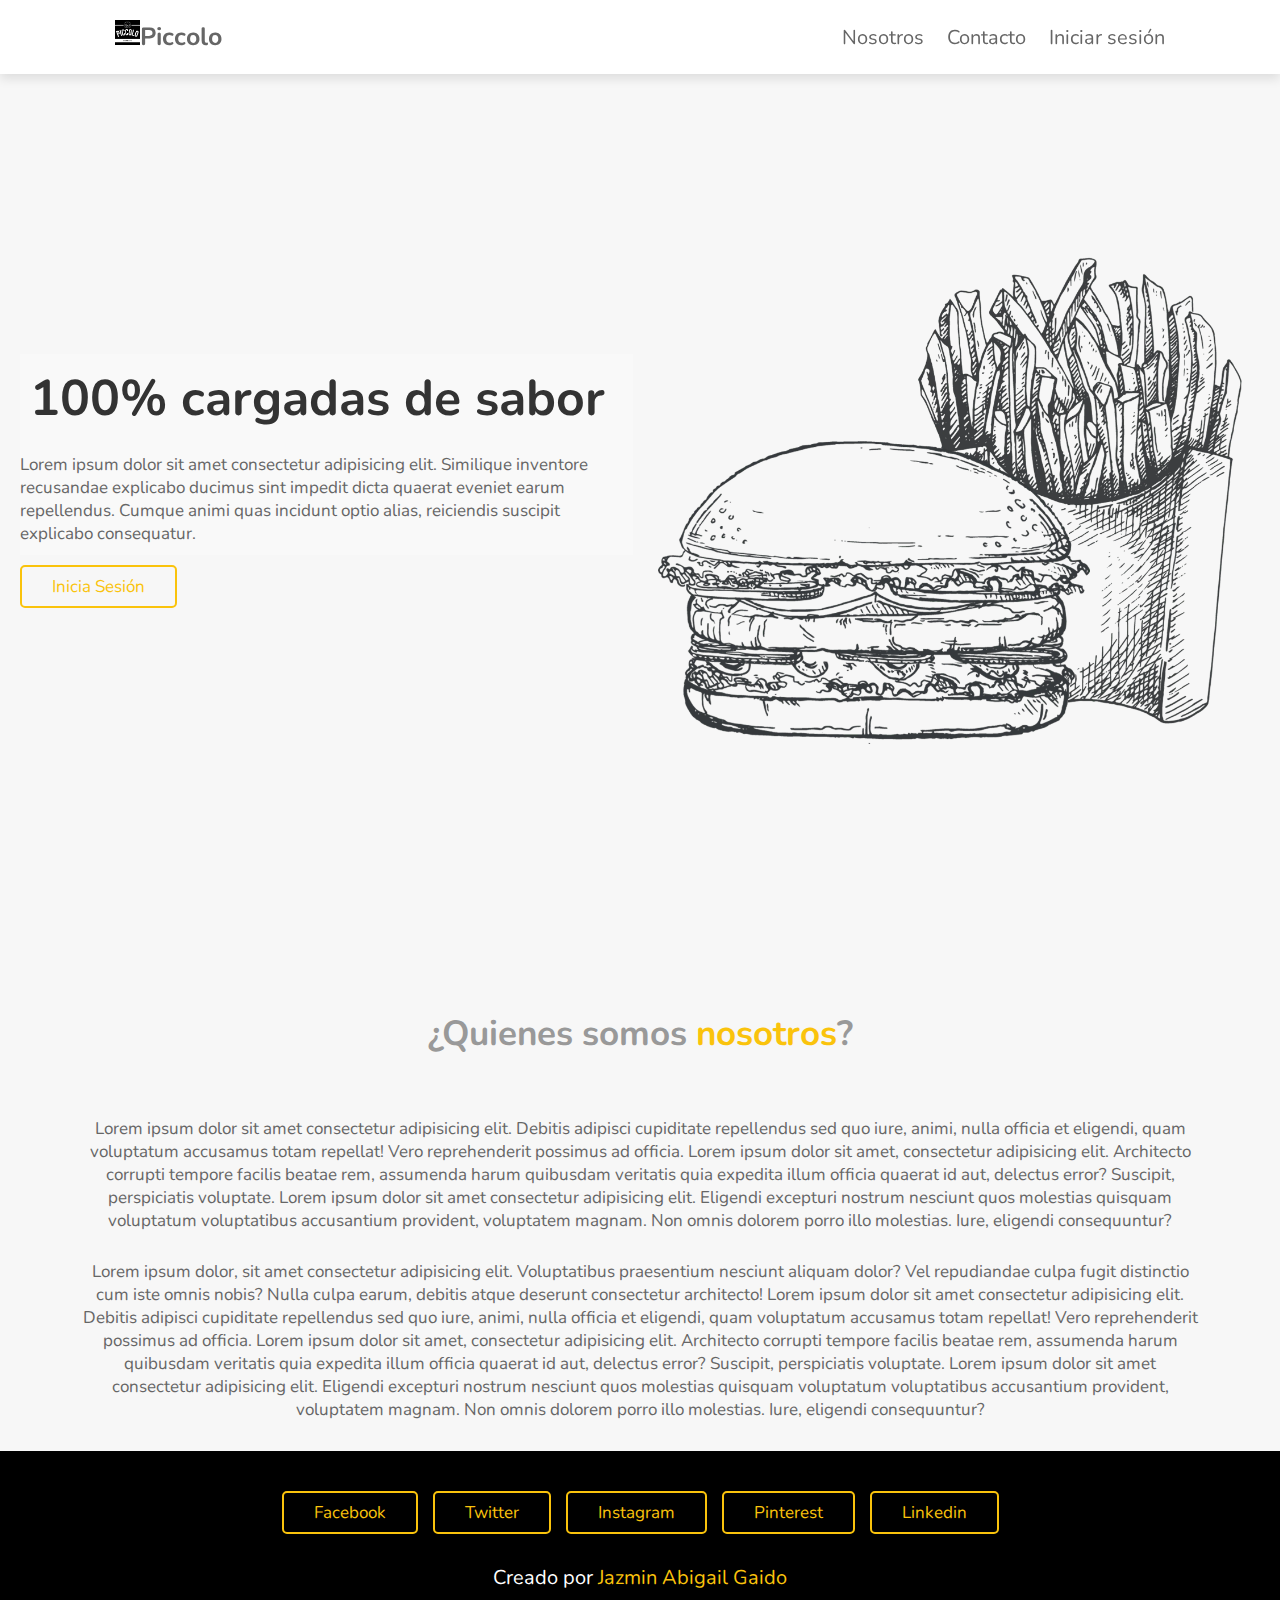
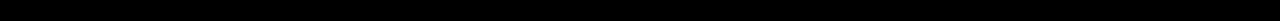
==== html/index.html @ f8376cf6 "Primer Commit" ====
<!DOCTYPE html>
<html lang="en">
<head>
    <meta charset="UTF-8">
    <title>Piccolo Burgers</title>
    <link rel="stylesheet" href="https://cdnjs.cloudflare.com/ajax/libs/font-awesome/6.4.2/css/all.min.css">
    <link rel="stylesheet" href="../css/style.css">
    <link rel="stylesheet" href="https://fonts.googleapis.com/css2?family=Nunito:wght@300;400;600;700&display=swap">    
</head>
<body>
    <header>
        <a href="../html/index.html" class="logo"><img src="../imgs/image.webp" alt="icono piccolo">Piccolo</a>
        <div id="menu-bar" class="fas fa-bars"></div>
        <nav class="navbar">
            <a href="#nosotros">Nosotros</a>
            <a href="#contacto">Contacto</a>
            <a href="../html/loginregister.html" id="login">Iniciar sesión</a>
        </nav>
    </header>

    <section class="home" id="home">
        <div class="content">
            <h3>100% cargadas de sabor</h3>
            <p>Lorem ipsum dolor sit amet consectetur adipisicing elit. Similique inventore recusandae explicabo ducimus sint impedit dicta quaerat eveniet earum repellendus. Cumque animi quas incidunt optio alias, reiciendis suscipit explicabo consequatur.</p>
            <a href="../html/loginregister.html" class="btn">Inicia Sesión</a>
        </div>
        <div class="image">
            <img src="../imgs/bgburger.webp" alt="">
        </div>
    </section>

    <section class="nosotros" id="nosotros">
        <h1 class="heading"> ¿Quienes somos <span>nosotros</span>?</h1>
        <p>Lorem ipsum dolor sit amet consectetur adipisicing elit. Debitis adipisci cupiditate repellendus sed quo iure, animi, nulla officia et eligendi, quam voluptatum accusamus totam repellat! Vero reprehenderit possimus ad officia. Lorem ipsum dolor sit amet, consectetur adipisicing elit. Architecto corrupti tempore facilis beatae rem, assumenda harum quibusdam veritatis quia expedita illum officia quaerat id aut, delectus error? Suscipit, perspiciatis voluptate. Lorem ipsum dolor sit amet consectetur adipisicing elit. Eligendi excepturi nostrum nesciunt quos molestias quisquam voluptatum voluptatibus accusantium provident, voluptatem magnam. Non omnis dolorem porro illo molestias. Iure, eligendi consequuntur?</p>
        <br><br>
        <p>Lorem ipsum dolor, sit amet consectetur adipisicing elit. Voluptatibus praesentium nesciunt aliquam dolor? Vel repudiandae culpa fugit distinctio cum iste omnis nobis? Nulla culpa earum, debitis atque deserunt consectetur architecto! Lorem ipsum dolor sit amet consectetur adipisicing elit. Debitis adipisci cupiditate repellendus sed quo iure, animi, nulla officia et eligendi, quam voluptatum accusamus totam repellat! Vero reprehenderit possimus ad officia. Lorem ipsum dolor sit amet, consectetur adipisicing elit. Architecto corrupti tempore facilis beatae rem, assumenda harum quibusdam veritatis quia expedita illum officia quaerat id aut, delectus error? Suscipit, perspiciatis voluptate. Lorem ipsum dolor sit amet consectetur adipisicing elit. Eligendi excepturi nostrum nesciunt quos molestias quisquam voluptatum voluptatibus accusantium provident, voluptatem magnam. Non omnis dolorem porro illo molestias. Iure, eligendi consequuntur?</p>
    </section>

    <footer class="footer" id="contacto">
        <section>
            <div class="share">
                <a href="#" class="btn">Facebook</a>
                <a href="#" class="btn">Twitter</a>
                <a href="#" class="btn">Instagram</a>
                <a href="#" class="btn">Pinterest</a>
                <a href="#" class="btn">Linkedin</a>
            </div>
            <h1 class="credit"> Creado por <span> Jazmin Abigail Gaido</h1>
        </section>
    </footer>

    <script src="../script.js"></script>
</body>
</html>
---- css/style.css ----
@import url('main.css');
@import url('navbar.css');
@import url('dropdown.css');
@import url('cards.css');
@import url('media.css');
@import url('forms.css');
@import url('buttons.css');
@import url('home.css');
@import url('section.css');
@import url('footer.css');
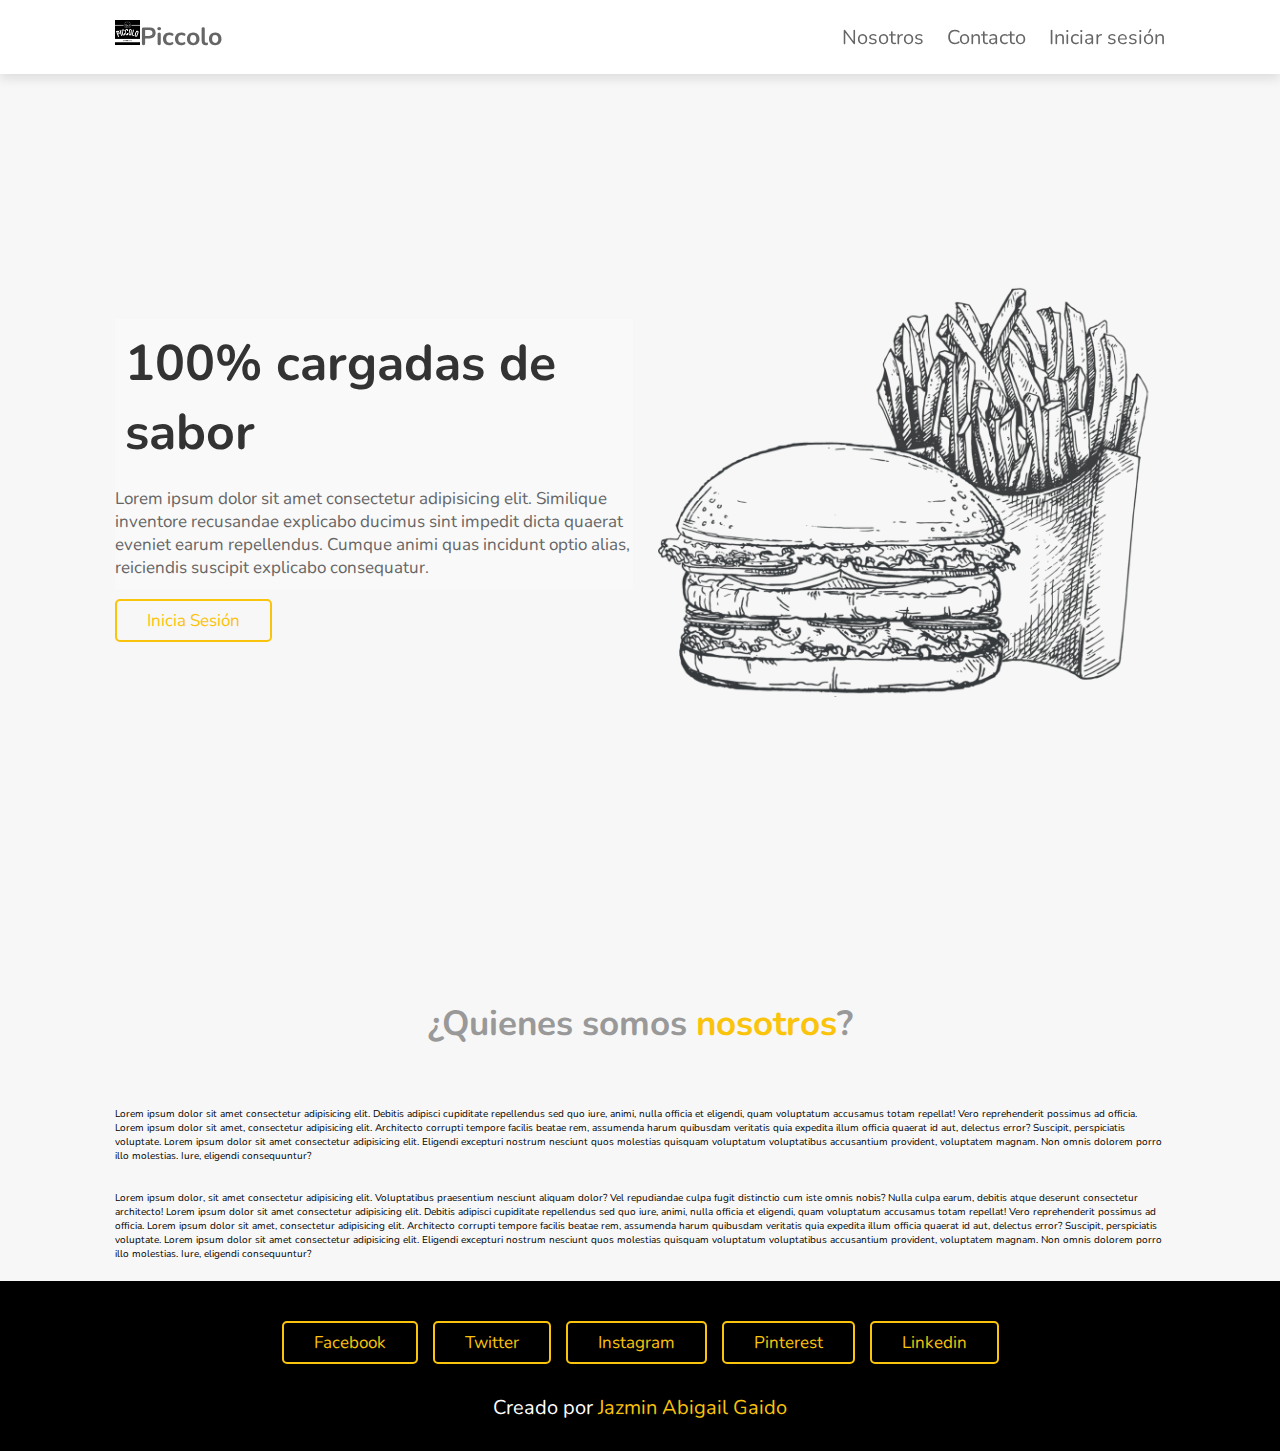
==== commit dc94fdf6: "nuevos cambios" ====
--- a/html/index.html
+++ b/html/index.html
@@ -4,13 +4,12 @@
     <meta charset="UTF-8">
     <title>Piccolo Burgers</title>
     <link rel="stylesheet" href="https://cdnjs.cloudflare.com/ajax/libs/font-awesome/6.4.2/css/all.min.css">
-    <link rel="stylesheet" href="../css/style.css">
+    <link rel="stylesheet" href="../scss/output.css">
     <link rel="stylesheet" href="https://fonts.googleapis.com/css2?family=Nunito:wght@300;400;600;700&display=swap">    
 </head>
 <body>
     <header>
         <a href="../html/index.html" class="logo"><img src="../imgs/image.webp" alt="icono piccolo">Piccolo</a>
-        <div id="menu-bar" class="fas fa-bars"></div>
         <nav class="navbar">
             <a href="#nosotros">Nosotros</a>
             <a href="#contacto">Contacto</a>
@@ -50,5 +49,6 @@
     </footer>
 
     <script src="../script.js"></script>
+    <script src="../indexStruct.js"></script>
 </body>
 </html>--- a/scss/output.css
+++ b/scss/output.css
@@ -0,0 +1,401 @@
+* {
+  font-family: "Nunito", sans-serif;
+  margin: 0;
+  padding: 0;
+  box-sizing: border-box;
+  outline: none;
+  border: none;
+  text-decoration: none;
+  transition: all 0.2s linear;
+}
+
+*::selection {
+  background: #FAC30C;
+  color: #fff;
+}
+
+html {
+  font-size: 62.5%;
+  overflow-x: hidden;
+  scroll-behavior: smooth;
+  scroll-padding-top: 6rem;
+}
+
+body {
+  background: #f7f7f7;
+}
+
+header {
+  position: fixed;
+  top: 0;
+  left: 0;
+  right: 0;
+  z-index: 1000;
+  display: flex;
+  align-items: center;
+  justify-content: space-between;
+  background-color: #fff;
+  padding: 2rem 9%;
+  box-shadow: 0 0.5rem 1rem rgba(0, 0, 0, 0.1);
+}
+header .logo {
+  font-size: 2.5rem;
+  font-weight: bolder;
+  color: #666;
+}
+header .logo img {
+  width: 2.5rem;
+  height: auto;
+}
+header .logo i {
+  padding-right: 0.5rem;
+  color: #FAC30C;
+}
+header .navbar a {
+  font-size: 2rem;
+  margin-left: 2rem;
+  color: #666;
+}
+header .navbar a:hover {
+  color: #FAC30C;
+}
+
+.dropdown {
+  position: relative;
+  display: inline-block;
+}
+.dropdown .dropdown-content {
+  display: none;
+  position: absolute;
+  background-color: #fff;
+  min-width: 160px;
+  box-shadow: 0 0.2rem 0.5rem rgba(0, 0, 0, 0.1);
+  z-index: 1;
+  left: 0;
+  padding: 0;
+  opacity: 0;
+  transform: translateY(-10px);
+  max-height: none;
+  overflow-y: visible;
+  transition: opacity 0.3s ease, transform 0.3s ease;
+}
+.dropdown .dropdown-content:hover {
+  display: block;
+  opacity: 1;
+  transform: translateY(0);
+}
+.dropdown .dropdown-content a {
+  padding: 1rem;
+  text-decoration: none;
+  color: #666;
+  display: block;
+  transition: color 0.3s;
+}
+.dropdown .dropdown-content a:hover {
+  color: #FAC30C;
+}
+
+.comidas .box-container {
+  display: grid;
+  grid-template-columns: repeat(auto-fit, 35rem);
+  align-items: flex-start;
+  justify-content: center;
+  gap: 1.5rem;
+}
+.comidas .box-container .box {
+  padding: 2rem;
+  background: #fff;
+  box-shadow: 0 0.5rem 1rem rgba(0, 0, 0, 0.1);
+  border: 0.1rem solid rgba(0, 0, 0, 0.3);
+  border-radius: 0.5rem;
+  text-align: center;
+  position: relative;
+}
+.comidas .box-container .box img {
+  height: 20rem;
+  object-fit: cover;
+  width: 100%;
+  border-radius: 0.5rem;
+}
+.comidas .box-container .box .price {
+  position: absolute;
+  top: 3rem;
+  left: 3rem;
+  background: #FAC30C;
+  color: #fff;
+  font-size: 2rem;
+  padding: 0.5rem 1rem;
+  border-radius: 0.5rem;
+}
+.comidas .box-container .box h3 {
+  color: #333;
+  font-size: 2.5rem;
+  padding-top: 1rem;
+}
+.comidas .box-container .box p {
+  color: #333;
+  font-size: 1.5rem;
+  padding-top: 1rem;
+}
+.comidas .box-container .box:hover {
+  background-color: #222;
+}
+.comidas .box-container .box:hover h3,
+.comidas .box-container .box:hover p {
+  color: #fff;
+}
+
+@media (max-width: 991px) {
+  html {
+    font-size: 55%;
+  }
+}
+@media (max-width: 768px) {
+  #menu-bar {
+    display: initial;
+  }
+  header .navbar {
+    position: absolute;
+    top: 100%;
+    left: 0;
+    right: 0;
+    background: #f7f7f7;
+    border-top: 0.1rem solid rgba(0, 0, 0, 0.1);
+    clip-path: polygon(0 0, 100% 0, 100% 0, 0 0);
+  }
+  header .navbar.active {
+    clip-path: polygon(0 0, 100% 0, 100% 100%, 0% 100%);
+  }
+  header .navbar a {
+    margin: 1.5rem;
+    padding: 1.5rem;
+    display: block;
+    border: 0.2rem solid rgba(0, 0, 0, 0.1);
+    border-left: 0.5rem solid var(--red);
+    background: #fff;
+  }
+  .home .content h3 {
+    font-size: 3.5rem;
+  }
+}
+@media (max-width: 450px) {
+  html {
+    font-size: 50%;
+  }
+  .order .row form .inputBox input {
+    width: 100%;
+  }
+  .heading {
+    font-size: 3rem;
+  }
+  .steps .box h3 {
+    font-size: 2.5rem;
+  }
+}
+.form {
+  background: #fff;
+  border-radius: 1rem;
+  box-shadow: 0 0.5rem 1rem rgba(0, 0, 0, 0.1);
+  padding: 2rem;
+  margin: 2rem auto;
+  max-width: 400px;
+  text-align: center;
+}
+.form h2 {
+  font-size: 2rem;
+  color: #333;
+  margin-bottom: 1rem;
+}
+.form input {
+  width: 100%;
+  padding: 1rem;
+  margin: 0.5rem 0;
+  border: 0.1rem solid #ccc;
+  border-radius: 0.5rem;
+  font-size: 1.6rem;
+}
+.form button {
+  width: 100%;
+  padding: 1rem;
+  background-color: #FAC30C;
+  color: #fff;
+  border: none;
+  border-radius: 0.5rem;
+  font-size: 1.8rem;
+  cursor: pointer;
+  transition: background-color 0.3s;
+}
+.form button:hover {
+  background-color: #FFAC30;
+}
+.form #register-firstname,
+.form #register-lastname {
+  text-transform: capitalize;
+}
+
+.btn {
+  display: inline-block;
+  padding: 0.8rem 3rem;
+  border: 0.2rem solid #FAC30C;
+  color: #FAC30C;
+  cursor: pointer;
+  font-size: 1.7rem;
+  border-radius: 0.5rem;
+  position: relative;
+  overflow: hidden;
+  z-index: 0;
+  margin-top: 1rem;
+}
+.btn::before {
+  content: "";
+  position: absolute;
+  top: 0;
+  left: -100%;
+  width: 100%;
+  height: 100%;
+  background: #FAC30C;
+  transition: left 0.3s ease;
+  z-index: -1;
+}
+.btn:hover::before {
+  left: 0;
+}
+.btn:hover {
+  color: #fff;
+}
+
+.home{
+  display: flex;
+  flex-wrap: wrap;
+  gap: 1.5rem;
+  min-height: 100vh;
+  align-items: center;
+  background:url(../imgs/bgburger.png) no-repeat;
+  background-size: cover;
+  background-position: center;
+}
+
+.home .content{
+  flex: 1 1 40rem;
+  padding-top: 6.5rem;
+}
+
+.home .image{
+  flex: 1 1 40rem;
+}
+
+.home .image img{
+  width: 100%;
+  padding: 1rem;
+  animation: float 3s linear infinite;
+}
+
+@keyframes float {
+  0%, 100%{
+      transform: translateY(0rem);
+  }
+  50%{
+      transform: translateY(3rem);
+  }
+}
+
+.home .content h3,
+.home .content p {
+  background-color: rgba(255, 255, 255, 0.3);
+  padding: 1rem;
+}
+
+.home .content h3{
+  font-size: 5rem;
+  color: #333;
+}
+
+.home .content p{
+  font-size: 1.7rem;
+  color: #666;
+  padding: 1rem 0;
+}
+
+section {
+  padding: 2rem 9%;
+}
+section .heading {
+  text-align: center;
+  font-size: 3.5rem;
+  margin-bottom: -2rem;
+  color: #999;
+  padding: 8rem 0;
+}
+section .heading span {
+  color: #FAC30C;
+}
+section .nosotros p {
+  font-size: 1.7rem;
+  color: #666;
+  padding: 0rem 6rem;
+  text-align: center;
+}
+
+.footer {
+  background: #000;
+  text-align: center;
+}
+.footer section {
+  padding: 3rem 2rem;
+}
+.footer section .share {
+  display: flex;
+  gap: 1.5rem;
+  justify-content: center;
+  flex-wrap: wrap;
+}
+.footer section .credit {
+  color: #fff;
+  font-weight: normal;
+  font-size: 2rem;
+  margin-top: 3rem;
+}
+.footer section .credit span {
+  color: #FAC30C;
+}
+
+input[type="number"] {
+  text-align: center;
+  font-size: 2rem;
+  border: none;
+  background-color: #fff;
+  color: #FAC30C;
+}
+
+input[type="number"]::-webkit-inner-spin-button,
+input[type="number"]::-webkit-outer-spin-button {
+  -webkit-appearance: none;
+  margin: 0;
+}
+
+button {
+  color: #FAC30C;
+  background-color: #fff;
+  border: none;
+  font-size: 2rem;
+  cursor: pointer;
+}
+
+#decrement {
+  padding: 1rem 0.5rem 0.5rem 1.5rem;
+  border-radius: 3rem 0 0 3rem;
+}
+
+#increment {
+  padding: 1rem 1.5rem 0.5rem 0.5rem;
+  border-radius: 0 3rem 3rem 0;
+}
+
+.container {
+  display: flex;
+  justify-content: space-between;
+  align-items: center;
+}
+
+.comidas .box-container .box:hover .container button, .comidas .box-container .box:hover .container input[type="number"] {
+  background-color: rgba(0, 0, 0, 0.1);}